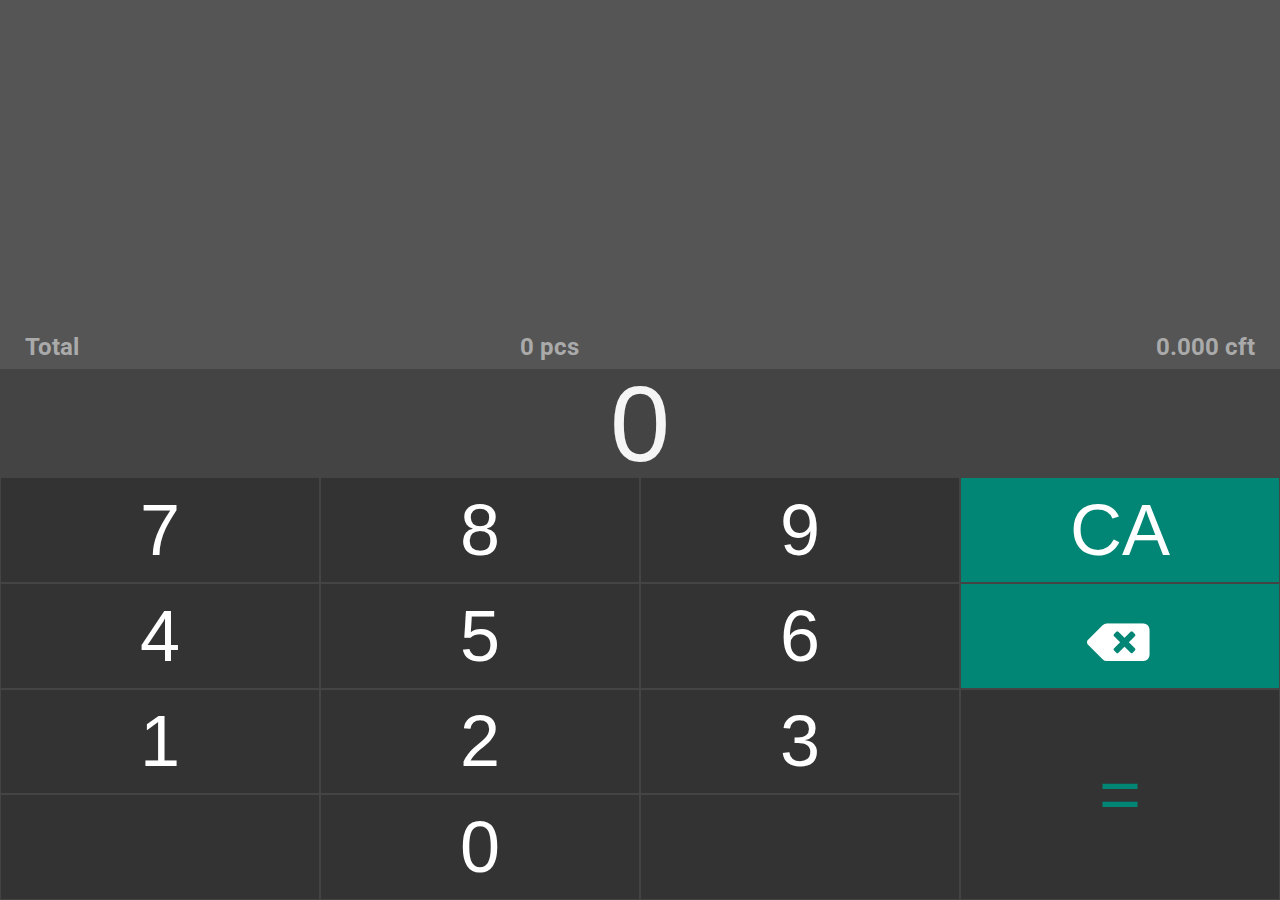
==== index.html @ e9e88e2a "Add files via upload" ====
<!DOCTYPE html>
<html lang="en">
  <head>
    <meta charset="UTF-8" />
    <meta http-equiv="X-UA-Compatible" content="IE=edge" />
    <meta name="viewport" content="width=device-width, initial-scale=1.0" />
    <title>LogLogic</title>
    <!-- link Files -->
    <link rel="stylesheet" href="style.css" />
    <link
      rel="stylesheet"
      href="https://cdnjs.cloudflare.com/ajax/libs/font-awesome/5.15.4/css/all.min.css"
      integrity="sha512-1ycn6IcaQQ40/MKBW2W4Rhis/DbILU74C1vSrLJxCq57o941Ym01SwNsOMqvEBFlcgUa6xLiPY/NS5R+E6ztJQ=="
      crossorigin="anonymous"
      referrerpolicy="no-referrer"
    />
    <link rel="preconnect" href="https://fonts.googleapis.com" />
    <link rel="preconnect" href="https://fonts.gstatic.com" crossorigin />
    <link
      href="https://fonts.googleapis.com/css2?family=Roboto:wght@300&display=swap"
      rel="stylesheet"
    />

    <link rel="manifest" href="./manifest.webmanifest" />
  </head>
  <body id="calculator">
    <!-- History -->
    <div id="history"><ol id="historyList"></ol></div>

    <div id="total"><div id="total-label">Total</div><div id="piece">0 pcs</div><div id="volume">0.000 cft</div></div>
    <!-- Display Numbers -->
    <input id="display" type="text" placeholder="0" value="0" readonly />
    <!-- keypad -->
    <div id="keypad" class="disable-dbl-tap-zoom">
      <button onclick="display('7')">7</button>
      <button onclick="display('8')">8</button>
      <button onclick="display('9')">9</button>
      <button onclick="resetEntry()" class="Special">CA</button>

      <button onclick="display('4')">4</button>
      <button onclick="display('5')">5</button>
      <button onclick="display('6')">6</button>
      <!-- <button onclick="reset()" id="Clear" class="Special">C</button> -->
      <button onclick="removeCharacter()" class="Special rpad">
        <i class="fas fa-backspace"></i>
      </button>
      
      <button onclick="display('1')">1</button>
      <button onclick="display('2')">2</button>
      <button onclick="display('3')">3</button>
      <button onclick="formatNumber()" id="equal">=</button>
      <button disabled></button>
      <button onclick="display('0')">0</button>
      <button disabled></button>
    </div>
  </body>
  <script src="script.js"></script>
</html>
---- style.css ----
* {
  box-sizing: border-box;
}

body {
  background: whitesmoke;
  margin: 0;
  font-family: "Roboto", sans-serif;
  overflow: hidden;
}

header {
  display: flex;
  align-items: center;
  padding: 12px;
  border-radius: 0 50px 50px 0;
  position: fixed;
  top: 0;
  left: -140px;
  background-color: teal;
  font-size: 1.5em;
  box-shadow: 0 4px 8px 0 rgba(0, 0, 0, 0.2), 0 6px 20px 0 rgba(0, 0, 0, 0.19);
  color: whitesmoke;
  font-size: 1.5em;
  transition: all 350ms linear;
  cursor: pointer;
}

i {
  font-size: 50px;
  margin-left: 10px;
}

header:hover {
  left: 0px;
}

button {
  font-size: 8vmin;
  background: transparent;
  border: solid 1px #444;
  color: white;
}

button:active {
  background: rgba(255, 255, 255, 0.3);
}

/* Optionally style hover effect */
button[disabled]:active {
  background: transparent;
}


#history {
  height: 36vh;
  background-color: #555;
  width: 100%;
  outline: none;
  border: none;
  font-size: 6vmin;
  font-weight: bold;
  padding: 15px;
  caret-color: #09ddc1;
  color: whitesmoke;
  overflow-y: auto;
  display: grid;
}

.history-item {
  display: inline-block;
  margin-right: 10px;
  width: 50%;
  height: 5vh;
  text-align: right;
}

#historyList li .history-item:first-of-type {
  display: inline-block;
  margin-right: 10px;
  width: 30%;
  text-align: right;
}

.delete { 
  margin-left: 20px;
  margin-top: 0px !important;
  width: 5%;
  text-align: center;
  font-size: 90%;
  color: coral;
  user-select: none;
}

.delete:active {
  color: red;
}

#total {
  height: 5vh;
  background-color: #555;
  width: 100%;
  outline: none;
  border: none;
  font-size: 1.5rem;
  font-weight: bold;
  display: flex;
  /* justify-content:space-between; */
  align-items: center;
  padding-left: 25px;
  padding-right: 25px;
  caret-color: #09ddc1;
  color: #aaa;
}

#total-label {
  width: 15%;
}

#piece {
  width: 30%;
  text-align: right;
}

#volume {
  width: 55%;
  text-align: right;
}

#display {
  background-color: #444;
  height: 12vh;
  width: 100%;
  outline: none;
  border: none;
  text-align: center;
  font-size: 12vmin;
  padding: 15px;
  caret-color: #09ddc1;
  color: whitesmoke;
}

#display::-webkit-inner-spin-button,
#display::-webkit-inner-spin-button {
  appearance: none;
}

#keypad {
  height: 47vh;
  background-color: #333;
  display: grid;
  grid-template-columns: repeat(4, 1fr);
}

#equal {
  grid-row: span 2;
  grid-column: span 1;
}

#equal,
#clear {
  color: rgb(1, 133, 116);
}

.Special {
  background-color: #018574;
}

.Special:active {
  background-color: rgb(92, 199, 185, 0.8);
}

.rpad {
  padding-right: 20px;
}

.disable-dbl-tap-zoom {
  touch-action: manipulation;
}

@media only screen and (max-width: 700px) {
  .github-logo {
    display: none !important;
  }
}
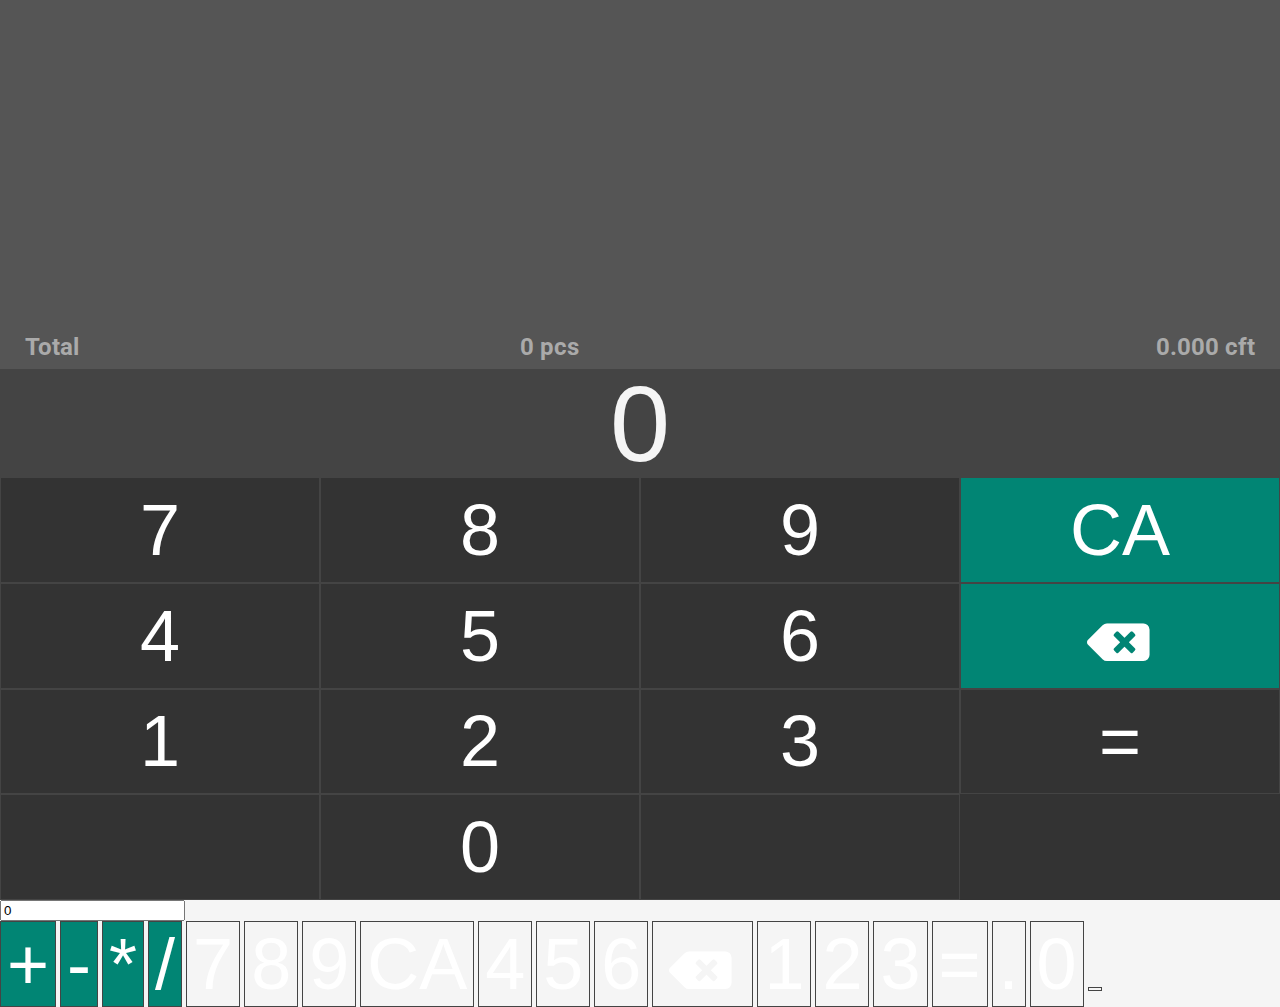
==== commit de84b6af: "Update index.html" ====
--- a/index.html
+++ b/index.html
@@ -20,38 +20,74 @@
       href="https://fonts.googleapis.com/css2?family=Roboto:wght@300&display=swap"
       rel="stylesheet"
     />
+  </head>
+  <body>
+    <div id="container">
+      <div id="mode1" class="disable-dbl-tap-zoom slide-middle">
+        <!-- History -->
+        <div id="history"><ol id="historyList"></ol></div>
 
-    <link rel="manifest" href="./manifest.webmanifest" />
-  </head>
-  <body id="calculator">
-    <!-- History -->
-    <div id="history"><ol id="historyList"></ol></div>
+        <div id="total">
+          <div id="total-label">Total</div>
+          <div id="piece">0 pcs</div>
+          <div id="volume">0.000 cft</div>
+        </div>
+        <!-- Display Numbers -->
+        <input id="display" type="text" placeholder="0" value="0" readonly />
+        <!-- keypad -->
+        <div id="keypad" class="disable-dbl-tap-zoom">
+          <button ontouchend="display('7')">7</button>
+          <button ontouchend="display('8')">8</button>
+          <button ontouchend="display('9')">9</button>
+          <button ontouchend="resetEntry()" class="Special">CA</button>
 
-    <div id="total"><div id="total-label">Total</div><div id="piece">0 pcs</div><div id="volume">0.000 cft</div></div>
-    <!-- Display Numbers -->
-    <input id="display" type="text" placeholder="0" value="0" readonly />
-    <!-- keypad -->
-    <div id="keypad" class="disable-dbl-tap-zoom">
-      <button onclick="display('7')">7</button>
-      <button onclick="display('8')">8</button>
-      <button onclick="display('9')">9</button>
-      <button onclick="resetEntry()" class="Special">CA</button>
+          <button ontouchend="display('4')">4</button>
+          <button ontouchend="display('5')">5</button>
+          <button ontouchend="display('6')">6</button>
+          <button ontouchend="removeCharacter()" class="Special rpad">
+            <i class="fas fa-backspace"></i>
+          </button>
 
-      <button onclick="display('4')">4</button>
-      <button onclick="display('5')">5</button>
-      <button onclick="display('6')">6</button>
-      <!-- <button onclick="reset()" id="Clear" class="Special">C</button> -->
-      <button onclick="removeCharacter()" class="Special rpad">
-        <i class="fas fa-backspace"></i>
-      </button>
-      
-      <button onclick="display('1')">1</button>
-      <button onclick="display('2')">2</button>
-      <button onclick="display('3')">3</button>
-      <button onclick="formatNumber()" id="equal">=</button>
-      <button disabled></button>
-      <button onclick="display('0')">0</button>
-      <button disabled></button>
+          <button ontouchend="display('1')">1</button>
+          <button ontouchend="display('2')">2</button>
+          <button ontouchend="display('3')">3</button>
+          <button ontouchend="formatNumber()" class="equal">=</button>
+          <button disabled></button>
+          <button ontouchend="display('0')">0</button>
+          <button disabled></button>
+        </div>
+      </div>
+      <div id="mode2" class="disable-dbl-tap-zoom slide-right">
+        <!-- Display Numbers -->
+        <input id="display2" type="text" placeholder="0" value="0" readonly />
+        <!-- keypad -->
+        <div id="keypad2" class="disable-dbl-tap-zoom">
+          <button ontouchend="display2('+')" class="Special">+</button>
+          <button ontouchend="display2('-')" class="Special">-</button>
+          <button ontouchend="display2('*')" class="Special">*</button>
+          <button ontouchend="display2('/')" class="Special">/</button>
+
+          <button ontouchend="display2('7')">7</button>
+          <button ontouchend="display2('8')">8</button>
+          <button ontouchend="display2('9')">9</button>
+          <button ontouchend="reset2()" class="Special2">CA</button>
+
+          <button ontouchend="display2('4')">4</button>
+          <button ontouchend="display2('5')">5</button>
+          <button ontouchend="display2('6')">6</button>
+          <button ontouchend="removeCharacter2()" class="Special2 rpad">
+            <i class="fas fa-backspace"></i>
+          </button>
+
+          <button ontouchend="display2('1')">1</button>
+          <button ontouchend="display2('2')">2</button>
+          <button ontouchend="display2('3')">3</button>
+          <button ontouchend="calculate()" class="equal">=</button>
+          <button ontouchend="display2('.')">.</button>
+          <button ontouchend="display2('0')">0</button>
+          <button disabled></button>
+        </div>
+      </div>
     </div>
   </body>
   <script src="script.js"></script>
